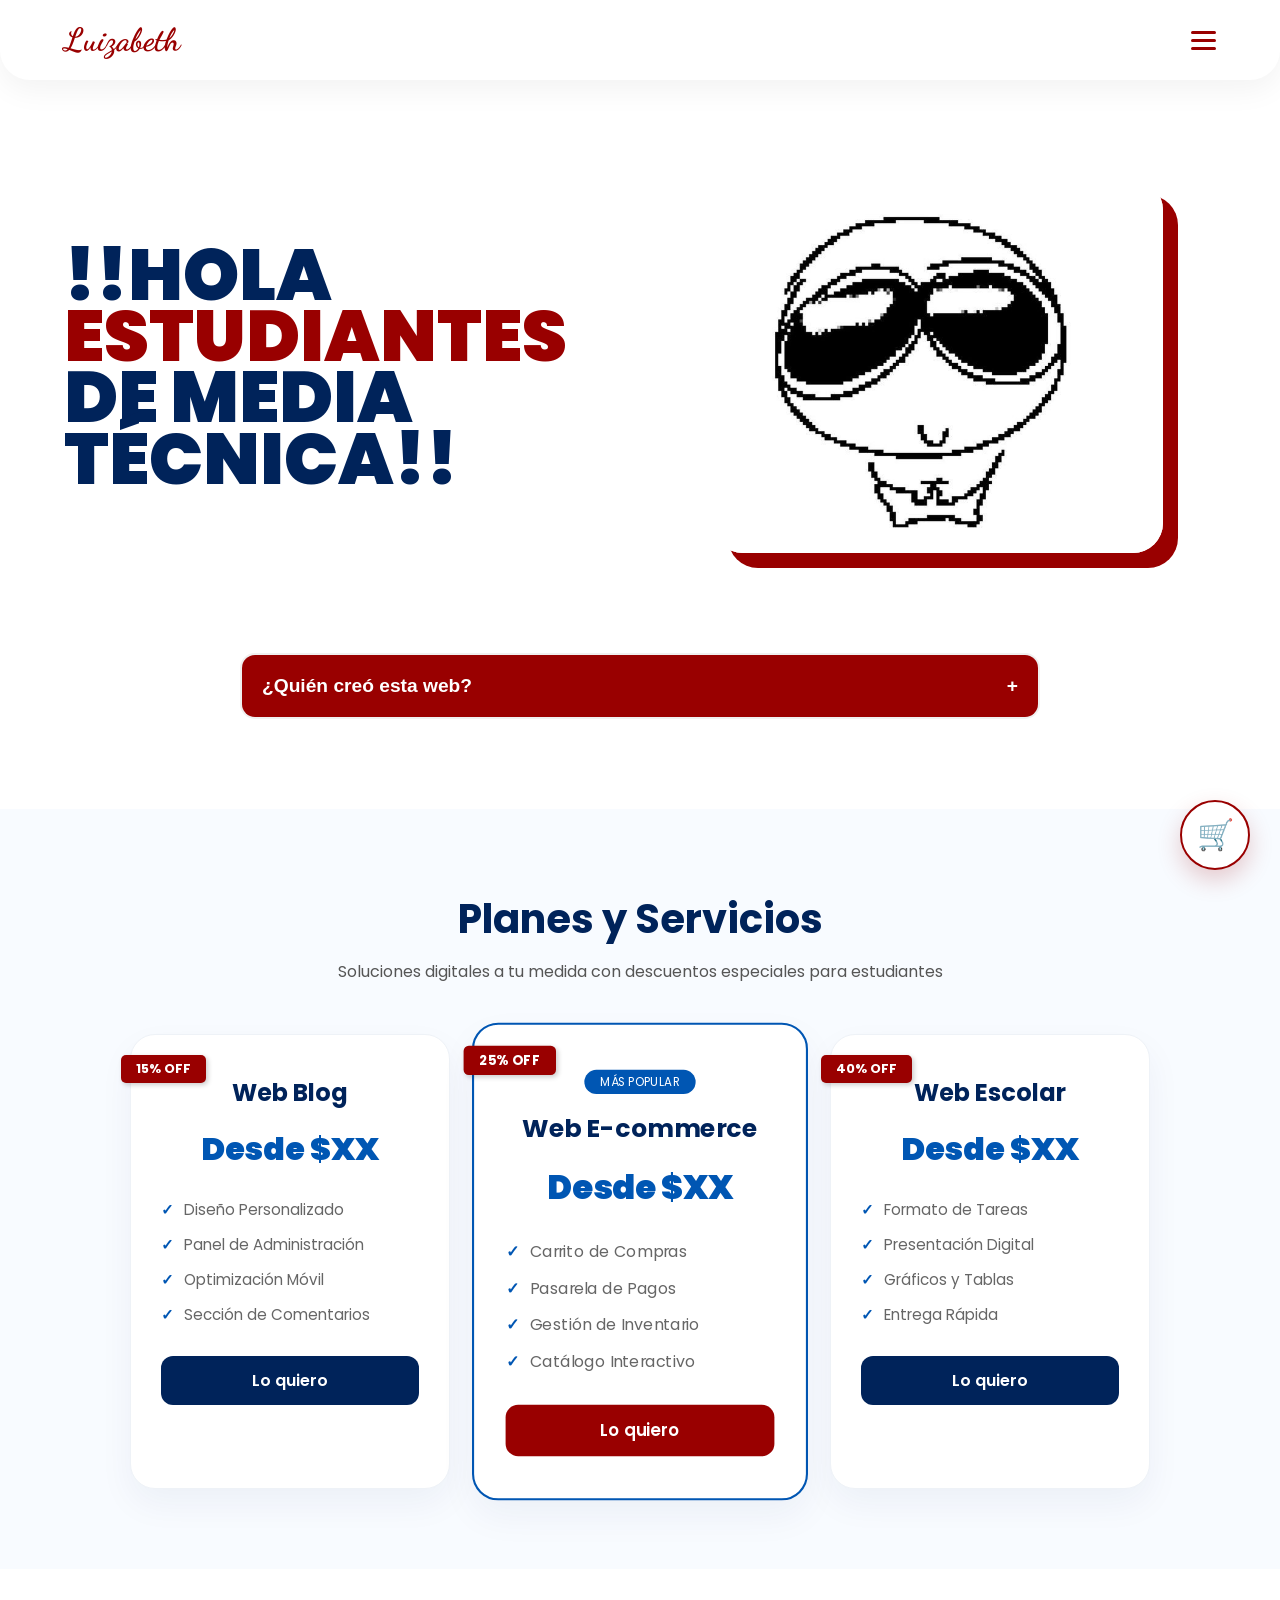
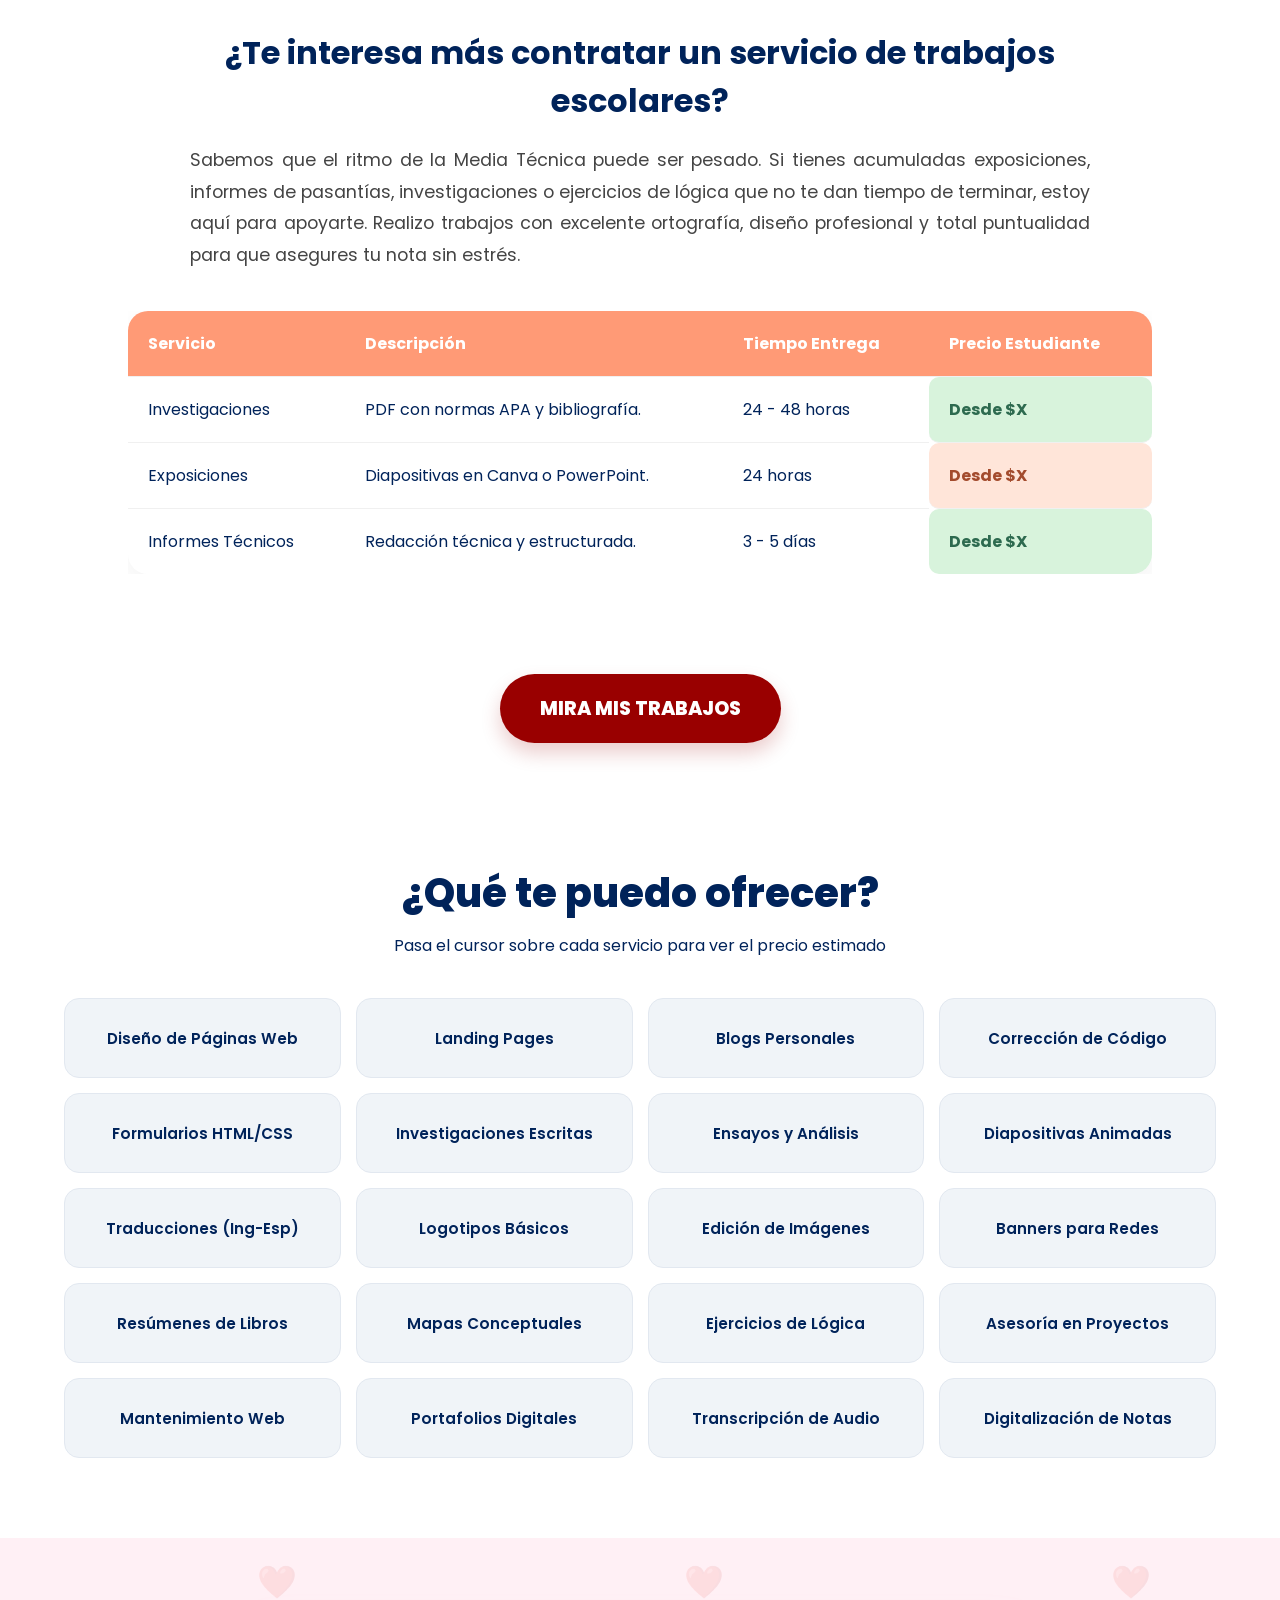
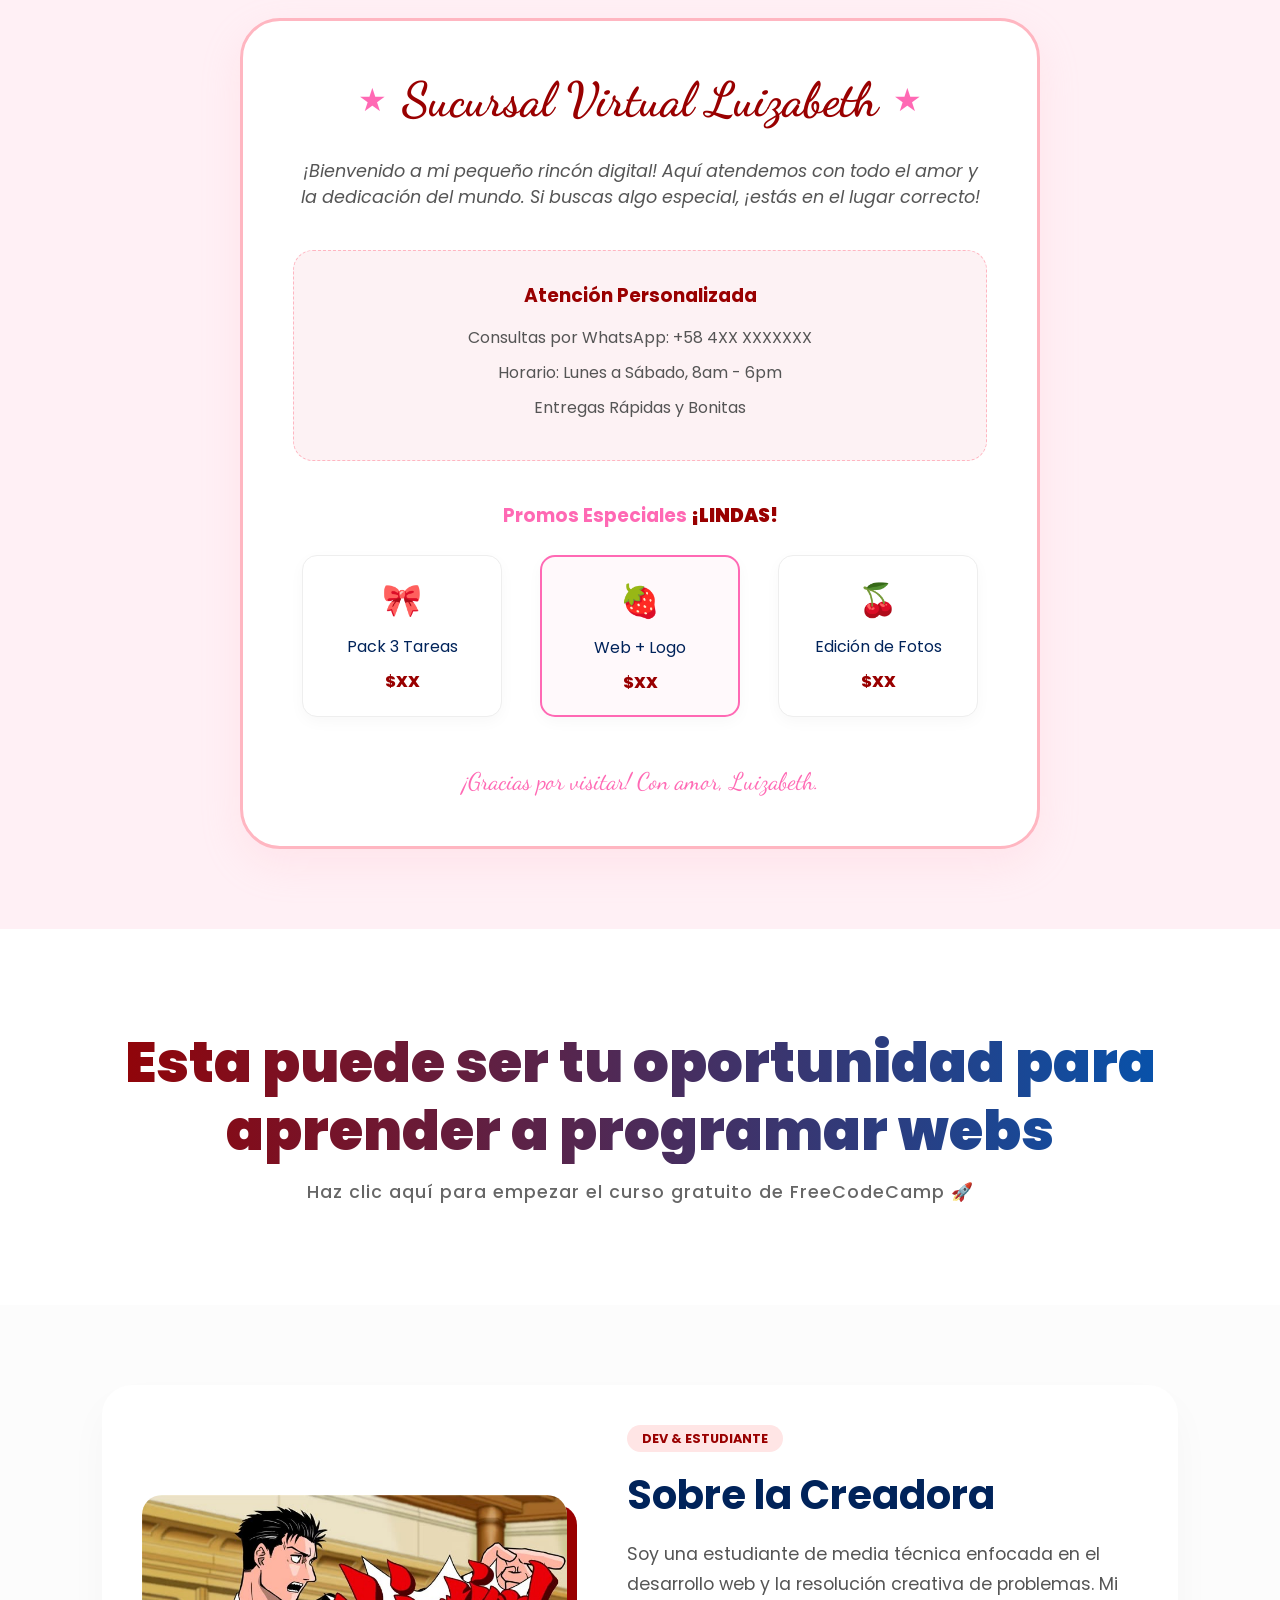
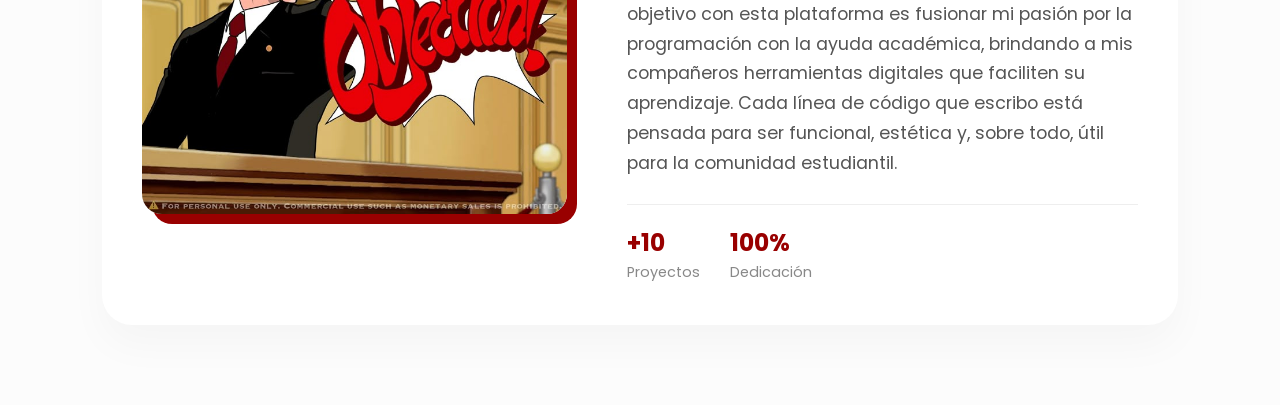
==== estudiantes.html @ 5357d4a3 "Add files via upload" ====
<!DOCTYPE html>
<html lang="es">
<head>
    <meta charset="UTF-8">
    <meta name="viewport" content="width=device-width, initial-scale=1.0">
    <title>Luizabeth | Programación y Trabajos</title>
    <link href="https://fonts.googleapis.com/css2?family=Dancing+Script:wght@700&family=Poppins:wght@300;600;900&display=swap" rel="stylesheet">
    <link rel="stylesheet" href="style.css">
</head>
<body>
<div id="cart-floating" class="cart-floating" onclick="location.href='carrito.html'">
    <span class="cart-emoji">🛒</span>
    <div id="cart-dot" class="cart-dot"></div>
</div>

<script>
    // Sistema de Carrito de Luizabeth
    let carrito = JSON.parse(localStorage.getItem('mi_carrito')) || [];

    function actualizarPuntoRojo() {
        const dot = document.getElementById('cart-dot');
        // Si hay 4 o más, aparece el punto rojo
        if (carrito.length >= 4) {
            dot.style.display = 'block';
        } else {
            dot.style.display = 'none';
        }
    }

    function agregarAlCarrito(nombre, precio) {
        if (carrito.length >= 4) {
            alert("¡Carrito lleno! El límite son 4 servicios para asegurar la calidad ✨");
            return;
        }
        carrito.push({ nombre, precio });
        localStorage.setItem('mi_carrito', JSON.stringify(carrito));
        actualizarPuntoRojo();
        
        // Animación de rebote al agregar
        const cart = document.getElementById('cart-floating');
        cart.style.transform = "scale(1.2) rotate(10deg)";
        setTimeout(() => { cart.style.transform = "scale(1)"; }, 200);
    }

    // Convertir todos tus botones en botones de "Agregar"
    document.querySelectorAll('.btn-precio, .servicio-item').forEach(boton => {
        boton.addEventListener('click', (e) => {
            // Evitamos que el link de WhatsApp se abra si es un botón de precio normal
            if(boton.classList.contains('btn-precio')) e.preventDefault();
            
            let nombre = boton.querySelector('h3')?.innerText || boton.querySelector('span')?.innerText;
            let precio = boton.querySelector('.monto')?.innerText || boton.querySelector('.overlay-precio')?.innerText;
            
            agregarAlCarrito(nombre, precio);
        });
    });

    // Iniciar el punto rojo al cargar
    actualizarPuntoRojo();
</script>
    <nav class="navbar">
        <a href="#" class="logo">Luizabeth</a>
        
        <button class="menu-hamburguesa" onclick="toggleMenu()">
            <div class="bar"></div>
            <div class="bar"></div>
            <div class="bar"></div>
        </button>

        <ul class="nav-links" id="menu">
            <li><a href="https://wa.me/584XXXXXXXXX" target="_blank">Contacto: +58 4XX XXXXXXX</a></li>
            <li><a href="#creador">Ir a Biografía</a></li>
        </ul>
    </nav>

    <header class="hero">
        <div class="hero-content">
            <div class="hero-text">
                <h1 class="saludo">
                    !!HOLA<br>
                    <span>ESTUDIANTES</span><br>
                    DE MEDIA TÉCNICA!!
                </h1>
            </div>
            <div class="hero-img">
                <img src="autista.jpg" alt="Luizabeth Dev">
            </div>
        </div>
    </header>

    <section class="acordeon-section">
        <div class="tab-container">
            <button class="tab-header" onclick="toggleTab()">
                ¿Quién creó esta web? <span>+</span>
            </button>
            <div id="tabContent" class="tab-content">
                <p>
                    ¡Hola! Soy <b>Luizabeth</b>, estudiante de media técnica y apasionada por la programación. 
                    Creé este sitio para demostrar que el código no solo es lógica, sino también arte. 
                    Mi meta es ayudar a mis compañeros a superar retos académicos ofreciendo soluciones 
                    tecnológicas creativas y trabajos escolares impecables.
                </p>
            </div>
        </div>
    </section>

    <script>
        // Función para el menú hamburguesa
        function toggleMenu() {
            document.getElementById('menu').classList.toggle('active');
        }

        // Función para la pestaña desplegable
        function toggleTab() {
            const content = document.getElementById('tabContent');
            const header = document.querySelector('.tab-header span');
            
            if (content.style.maxHeight) {
                content.style.maxHeight = null;
                header.innerText = "+";
            } else {
                content.style.maxHeight = content.scrollHeight + "px";
                header.innerText = "-";
            }
        }
    </script>
<section class="precios-section">
    <div class="precios-titulo">
        <h2>Planes y Servicios</h2>
        <p>Soluciones digitales a tu medida con descuentos especiales para estudiantes</p>
    </div>

    <div class="precios-container">
        <div class="precio-card">
            <div class="descuento-tag">15% OFF</div>
            <h3>Web Blog</h3>
            <div class="monto">Desde $XX</div>
            <ul class="lista-servicios">
                <li>Diseño Personalizado</li>
                <li>Panel de Administración</li>
                <li>Optimización Móvil</li>
                <li>Sección de Comentarios</li>
            </ul>
            <a href="https://wa.me/584XXXXXXXXX" class="btn-precio">Lo quiero</a>
        </div>

        <div class="precio-card destacado">
            <div class="descuento-tag">25% OFF</div>
            <div class="popular-tag">Más Popular</div>
            <h3>Web E-commerce</h3>
            <div class="monto">Desde $XX</div>
            <ul class="lista-servicios">
                <li>Carrito de Compras</li>
                <li>Pasarela de Pagos</li>
                <li>Gestión de Inventario</li>
                <li>Catálogo Interactivo</li>
            </ul>
            <a href="https://wa.me/584XXXXXXXXX" class="btn-precio btn-destacado">Lo quiero</a>
        </div>

        <div class="precio-card">
            <div class="descuento-tag">40% OFF</div>
            <h3>Web Escolar</h3>
            <div class="monto">Desde $XX</div>
            <ul class="lista-servicios">
                <li>Formato de Tareas</li>
                <li>Presentación Digital</li>
                <li>Gráficos y Tablas</li>
                <li>Entrega Rápida</li>
            </ul>
            <a href="https://wa.me/584XXXXXXXXX" class="btn-precio">Lo quiero</a>
        </div>
    </div>
</section>
  <section class="tareas-section">
    <div class="tareas-intro">
        <h2>¿Te interesa más contratar un servicio de trabajos escolares?</h2>
        <p class="descripcion-legible">
            Sabemos que el ritmo de la Media Técnica puede ser pesado. Si tienes acumuladas exposiciones, 
            informes de pasantías, investigaciones o ejercicios de lógica que no te dan tiempo de terminar, 
            estoy aquí para apoyarte. Realizo trabajos con excelente ortografía, diseño profesional y 
            total puntualidad para que asegures tu nota sin estrés.
        </p>
    </div>

    <div class="tabla-escolar-wrapper">
        <table class="tabla-escolar">
            <thead>
                <tr>
                    <th>Servicio</th>
                    <th>Descripción</th>
                    <th>Tiempo Entrega</th>
                    <th>Precio Estudiante</th>
                </tr>
            </thead>
            <tbody>
                <tr>
                    <td>Investigaciones</td>
                    <td>PDF con normas APA y bibliografía.</td>
                    <td>24 - 48 horas</td>
                    <td class="precio-tag-verde">Desde $X</td>
                </tr>
                <tr>
                    <td>Exposiciones</td>
                    <td>Diapositivas en Canva o PowerPoint.</td>
                    <td>24 horas</td>
                    <td class="precio-tag-naranja">Desde $X</td>
                </tr>
                <tr>
                    <td>Informes Técnicos</td>
                    <td>Redacción técnica y estructurada.</td>
                    <td>3 - 5 días</td>
                    <td class="precio-tag-verde">Desde $X</td>
                </tr>
            </tbody>
        </table>
    </div>
</section>
  <div style="text-align: center; padding: 40px;">
    <a href="trabajos.html" class="btn-galeria">Mira mis trabajos</a>
</div>
  <section class="ofrecimientos-section">
    <div class="ofrecimientos-header">
        <h2>¿Qué te puedo ofrecer?</h2>
        <p>Pasa el cursor sobre cada servicio para ver el precio estimado</p>
    </div>

    <div class="servicios-grid">
        <div class="servicio-item"><span>Diseño de Páginas Web</span><div class="overlay-precio">Desde $50</div></div>
        <div class="servicio-item"><span>Landing Pages</span><div class="overlay-precio">Desde $30</div></div>
        <div class="servicio-item"><span>Blogs Personales</span><div class="overlay-precio">Desde $40</div></div>
        <div class="servicio-item"><span>Corrección de Código</span><div class="overlay-precio">Desde $10</div></div>
        <div class="servicio-item"><span>Formularios HTML/CSS</span><div class="overlay-precio">Desde $15</div></div>
        <div class="servicio-item"><span>Investigaciones Escritas</span><div class="overlay-precio">Desde $5</div></div>
        <div class="servicio-item"><span>Ensayos y Análisis</span><div class="overlay-precio">Desde $8</div></div>
        <div class="servicio-item"><span>Diapositivas Animadas</span><div class="overlay-precio">Desde $10</div></div>
        <div class="servicio-item"><span>Traducciones (Ing-Esp)</span><div class="overlay-precio">Desde $7</div></div>
        <div class="servicio-item"><span>Logotipos Básicos</span><div class="overlay-precio">Desde $12</div></div>
        <div class="servicio-item"><span>Edición de Imágenes</span><div class="overlay-precio">Desde $5</div></div>
        <div class="servicio-item"><span>Banners para Redes</span><div class="overlay-precio">Desde $8</div></div>
        <div class="servicio-item"><span>Resúmenes de Libros</span><div class="overlay-precio">Desde $6</div></div>
        <div class="servicio-item"><span>Mapas Conceptuales</span><div class="overlay-precio">Desde $5</div></div>
        <div class="servicio-item"><span>Ejercicios de Lógica</span><div class="overlay-precio">Desde $10</div></div>
        <div class="servicio-item"><span>Asesoría en Proyectos</span><div class="overlay-precio">Desde $15/hr</div></div>
        <div class="servicio-item"><span>Mantenimiento Web</span><div class="overlay-precio">Desde $20</div></div>
        <div class="servicio-item"><span>Portafolios Digitales</span><div class="overlay-precio">Desde $35</div></div>
        <div class="servicio-item"><span>Transcripción de Audio</span><div class="overlay-precio">Desde $10</div></div>
        <div class="servicio-item"><span>Digitalización de Notas</span><div class="overlay-precio">Desde $5</div></div>
    </div>
</section>
  <section class="sucursal-coquette">
    <div class="sucursal-decor">
        <span class="corazon-icono">❤️</span>
        <span class="corazon-icono">❤️</span>
        <span class="corazon-icono">❤️</span>
    </div>
    
    <div class="sucursal-card">
        <div class="sucursal-header">
            <span class="estrellita">★</span>
            <h2>Sucursal Virtual Luizabeth</h2>
            <span class="estrellita">★</span>
        </div>
        
        <p class="sucursal-intro">
            ¡Bienvenido a mi pequeño rincón digital! Aquí atendemos con todo el amor y la 
            dedicación del mundo. Si buscas algo especial, ¡estás en el lugar correcto!
        </p>
        
        <div class="atencion-box">
            <h3>Atención Personalizada</h3>
            <ul>
                <li>Consultas por WhatsApp: +58 4XX XXXXXXX</li>
                <li>Horario: Lunes a Sábado, 8am - 6pm</li>
                <li>Entregas Rápidas y Bonitas</li>
            </ul>
        </div>
        
        <div class="promos-lindas">
            <h3>Promos Especiales <span class="destaque">¡LINDAS!</span></h3>
            <div class="promo-grid">
                <div class="promo-item">
                    <span class="promo-icono">🎀</span>
                    <p>Pack 3 Tareas</p>
                    <span class="promo-precio">$XX</span>
                </div>
                <div class="promo-item destacado-promo">
                    <span class="promo-icono">🍓</span>
                    <p>Web + Logo</p>
                    <span class="promo-precio">$XX</span>
                </div>
                <div class="promo-item">
                    <span class="promo-icono">🍒</span>
                    <p>Edición de Fotos</p>
                    <span class="promo-precio">$XX</span>
                </div>
            </div>
        </div>

        <div class="sucursal-footer">
            <p>¡Gracias por visitar! Con amor, Luizabeth.</p>
        </div>
    </div>
</section>
  <section class="aprender-section">
    <a href="https://www.freecodecamp.org/espanol/learn/2022/responsive-web-design/" target="_blank" class="titulo-enlace">
        <h2 class="titulo-oportunidad">
            Esta puede ser tu oportunidad para aprender a programar webs
        </h2>
        <p class="sub-click">Haz clic aquí para empezar el curso gratuito de FreeCodeCamp 🚀</p>
    </a>
</section>
  <section class="creadora-detail">
    <div class="creadora-container">
        <div class="creadora-img-col">
            <img src="˙⊹ ੈ✰┆𝑯𝒊𝒈𝒖𝒓𝒖𝒎𝒂.jpg" alt="Luizabeth - Creadora">
        </div>
        <div class="creadora-text-col">
            <span class="tag-creadora">Dev & Estudiante</span>
            <h2>Sobre la Creadora</h2>
            <p>
                Soy una estudiante de media técnica enfocada en el desarrollo web y la resolución creativa de problemas. 
                Mi objetivo con esta plataforma es fusionar mi pasión por la programación con la ayuda académica, 
                brindando a mis compañeros herramientas digitales que faciliten su aprendizaje. 
                Cada línea de código que escribo está pensada para ser funcional, estética y, sobre todo, útil 
                para la comunidad estudiantil.
            </p>
            <div class="creadora-stats">
                <div><strong>+10</strong><p>Proyectos</p></div>
                <div><strong>100%</strong><p>Dedicación</p></div>
            </div>
        </div>
    </div>
</section>
<script>
    // 1. FUNCIONES DE LA INTERFAZ (Menú y Pestaña)
    function toggleMenu() {
        document.getElementById('menu').classList.toggle('active');
    }

    function toggleTab() {
        const content = document.getElementById('tabContent');
        const header = document.querySelector('.tab-header span');
        if (content.style.maxHeight) {
            content.style.maxHeight = null;
            header.innerText = "+";
        } else {
            content.style.maxHeight = content.scrollHeight + "px";
            header.innerText = "-";
        }
    }

    // 2. SISTEMA DEL CARRITO
    // Cargamos el carrito desde la memoria del navegador
    let carrito = JSON.parse(localStorage.getItem('mi_carrito')) || [];

    function actualizarPuntoRojo() {
        const dot = document.getElementById('cart-dot');
        if (dot) {
            // Si hay 4 o más cosas, aparece el punto rojo
            dot.style.display = (carrito.length >= 4) ? 'block' : 'none';
        }
    }

    function agregarAlCarrito(nombre, precio) {
        if (carrito.length >= 4) {
            alert("¡Carrito lleno! El límite son 4 servicios para asegurar calidad 🎀");
            return;
        }

        // Guardamos el objeto en la lista
        carrito.push({ nombre: nombre, precio: precio });
        localStorage.setItem('mi_carrito', JSON.stringify(carrito));

        actualizarPuntoRojo();

        // Animación visual del carrito flotante
        const cartBtn = document.getElementById('cart-floating');
        if (cartBtn) {
            cartBtn.style.transform = "scale(1.2)";
            setTimeout(() => { cartBtn.style.transform = "scale(1)"; }, 200);
        }
    }

    // 3. ACTIVAR LOS 20 SERVICIOS Y BOTONES
    document.addEventListener('DOMContentLoaded', () => {
        // Actualizar punto rojo al cargar la página
        actualizarPuntoRojo();

        // Hacer que los 20 items de "¿Qué te puedo ofrecer?" funcionen
        const itemsOfrecimiento = document.querySelectorAll('.servicio-item');
        itemsOfrecimiento.forEach(item => {
            item.addEventListener('click', () => {
                const nombre = item.querySelector('span').innerText;
                const precio = item.querySelector('.overlay-precio').innerText;
                agregarAlCarrito(nombre, precio);
            });
        });

        // Hacer que las tablas de precios y promos también funcionen
        // (Busca cualquier botón que diga "Lo quiero")
        const botonesPrecios = document.querySelectorAll('.btn-precio, .promo-item');
        botonesPrecios.forEach(boton => {
            boton.addEventListener('click', (e) => {
                e.preventDefault(); // Evita que se recargue la página

                // Buscamos el nombre y precio dentro de la tarjeta
                const nombre = boton.parentElement.querySelector('h3')?.innerText ||
                    boton.querySelector('p')?.innerText || "Servicio";
                const precio = boton.parentElement.querySelector('.monto')?.innerText ||
                    boton.querySelector('.promo-precio')?.innerText || "Consultar";

                agregarAlCarrito(nombre, precio);
            });
        });
    });
</script>

<script src="script.js"></script>
</body>


</html>
---- style.css ----
/* Reset */
* {
margin: 0;
padding: 0;
box-sizing: border-box;
}

body {
font-family: 'Poppins', sans-serif;
background-color: #ffffff;
color: #00235a;
overflow-x: hidden;
}

/* --- NAVBAR --- */
.navbar {
background-color: #ffffff;
height: 80px;
display: flex;
justify-content: space-between;
align-items: center;
padding: 0 5%;
position: fixed;
top: 0;
width: 100%;
z-index: 1000;
box-shadow: 0 10px 30px rgba(0,0,0,0.05);
border-bottom-left-radius: 30px;
border-bottom-right-radius: 30px;
}

.logo {
font-family: 'Dancing Script', cursive;
font-size: 32px;
color: #990000; /* Cherry Sangre */
text-decoration: none;
font-weight: 700;
}

.menu-hamburguesa {
cursor: pointer;
background: none;
border: none;
display: flex;
flex-direction: column;
gap: 5px;
}

.bar {
width: 25px;
height: 3px;
background-color: #990000;
border-radius: 2px;
}

.nav-links {
display: none;
position: absolute;
top: 85px;
right: 5%;
background: white;
box-shadow: 0 10px 25px rgba(0,0,0,0.1);
border-radius: 15px;
list-style: none;
}

.nav-links.active { display: block; }

.nav-links a {
display: block;
padding: 15px 20px;
color: #00235a;
text-decoration: none;
font-weight: 600;
}

/* --- HERO (Saludo a la izquierda) --- */
.hero {
margin-top: 120px;
padding: 60px 5%;
}

.hero-content {
display: flex;
align-items: center;
justify-content: flex-start; /* Alinea todo al inicio (izquierda) */
gap: 40px;
max-width: 1200px;
margin: 0 auto;
}

.hero-text {
flex: 1;
text-align: left; /* Texto a la izquierda */
}

.saludo {
font-size: clamp(2.5rem, 8vw, 4.5rem);
font-weight: 900;
line-height: 0.85;
color: #00235a;
}

.saludo span {
color: #990000;
}

.hero-img {
flex: 1;
display: flex;
justify-content: center;
}

.hero-img img {
width: 100%;
max-width: 450px;
border-radius: 30px;
box-shadow: 15px 15px 0px #990000;
}

/* --- PESTAÑA DESPLEGABLE --- */
.acordeon-section {
padding: 40px 5%;
margin-bottom: 50px;
}

.tab-container {
max-width: 800px;
margin: 0 auto;
border-radius: 15px;
overflow: hidden;
border: 2px solid #f0f0f0;
}

.tab-header {
width: 100%;
padding: 20px;
background: #990000;
color: white;
border: none;
text-align: left;
font-size: 1.2rem;
font-weight: 600;
cursor: pointer;
display: flex;
justify-content: space-between;
align-items: center;
}

.tab-content {
max-height: 0;
overflow: hidden;
transition: max-height 0.4s ease-out;
background: #fffafa;
}

.tab-content p {
padding: 30px;
color: #333;
line-height: 1.8;
}

/* Responsive */
@media (max-width: 850px) {
.hero-content {
flex-direction: column;
text-align: center;
}
.hero-text { text-align: center; }
.saludo { margin-bottom: 30px; }
}
/* --- SECCIÓN DE PRECIOS --- */
.precios-section {
padding: 80px 5%;
background-color: #f8fbff; /* Azul muy clarito de fondo */
text-align: center;
}

.precios-titulo h2 {
font-size: 2.5rem;
color: #00235a;
margin-bottom: 10px;
}

.precios-titulo p {
color: #555;
margin-bottom: 50px;
}

.precios-container {
display: flex;
justify-content: center;
gap: 30px;
flex-wrap: wrap;
max-width: 1200px;
margin: 0 auto;
}

.precio-card {
background: white;
padding: 40px 30px;
border-radius: 25px;
width: 320px;
position: relative;
box-shadow: 0 15px 35px rgba(0, 35, 90, 0.05);
transition: all 0.3s ease;
border: 1px solid #eef2f7;
}

.precio-card:hover {
transform: translateY(-15px);
box-shadow: 0 25px 50px rgba(0, 35, 90, 0.1);
}

/* Tarjeta Destacada (E-commerce) */
.precio-card.destacado {
border: 2px solid #0056b3;
transform: scale(1.05);
}

.precio-card.destacado:hover {
transform: scale(1.05) translateY(-15px);
}

.descuento-tag {
position: absolute;
top: 20px;
left: -10px;
background: #990000; /* Rojo Cherry para el descuento */
color: white;
padding: 5px 15px;
border-radius: 5px;
font-size: 0.8rem;
font-weight: bold;
box-shadow: 2px 2px 5px rgba(0,0,0,0.2);
}

.popular-tag {
background: #0056b3;
color: white;
padding: 3px 15px;
border-radius: 20px;
font-size: 0.7rem;
display: inline-block;
margin-bottom: 15px;
text-transform: uppercase;
}

.precio-card h3 {
font-size: 1.5rem;
color: #00235a;
margin-bottom: 15px;
}

.monto {
font-size: 2rem;
font-weight: 900;
color: #0056b3; /* Azul profesional */
margin-bottom: 25px;
}

.lista-servicios {
list-style: none;
margin-bottom: 30px;
text-align: left;
}

.lista-servicios li {
margin-bottom: 12px;
color: #666;
font-size: 0.95rem;
}

.lista-servicios li::before {
content: "✓";
color: #0056b3;
font-weight: bold;
margin-right: 10px;
}

.btn-precio {
display: block;
background: #00235a;
color: white;
padding: 12px;
text-decoration: none;
border-radius: 12px;
font-weight: 600;
transition: 0.3s;
}

.btn-precio:hover {
background: #0056b3;
}

.btn-destacado {
background: #990000; /* Botón rojo para resaltar la e-commerce */
}

.btn-destacado:hover {
background: #cc0000;
}

/* Responsivo */
@media (max-width: 768px) {
.precio-card.destacado {
transform: scale(1);
}
.precio-card.destacado:hover {
transform: translateY(-15px);
}
}
/* --- SECCIÓN TRABAJOS ESCOLARES --- */
.tareas-section {
padding: 60px 10%;
background-color: #ffffff;
}

.tareas-intro {
max-width: 900px;
margin: 0 auto 40px auto;
text-align: center;
}

.tareas-intro h2 {
font-size: 2rem;
color: #00235a;
margin-bottom: 20px;
font-weight: 700;
}

.descripcion-legible {
font-size: 1.1rem;
color: #444;
line-height: 1.8;
text-align: justify; /* Lo hace ver más como un libro o informe profesional */
}

/* --- TABLA HORIZONTAL --- */
.tabla-escolar-wrapper {
overflow-x: auto; /* Para que en el celular se pueda deslizar de lado */
margin-top: 30px;
}

.tabla-escolar {
width: 100%;
border-collapse: separate;
border-spacing: 0;
border-radius: 20px;
overflow: hidden;
box-shadow: 0 10px 30px rgba(0,0,0,0.05);
}

.tabla-escolar thead {
background-color: #ff9a76; /* Naranja Suave */
color: white;
}

.tabla-escolar th, .tabla-escolar td {
padding: 20px;
text-align: left;
border-bottom: 1px solid #f0f0f0;
}

.tabla-escolar tbody tr:hover {
background-color: #f9fffb; /* Cambio de color sutil al pasar el mouse */
}

/* Colores de los tags de precio */
.precio-tag-verde {
color: #2d6a4f; /* Verde oscuro legible */
background-color: #d8f3dc; /* Verde suave menta */
font-weight: 700;
text-align: center;
border-radius: 10px;
}

.precio-tag-naranja {
color: #a34b2d; /* Naranja oscuro */
background-color: #ffe5d9; /* Naranja muy suave */
font-weight: 700;
text-align: center;
border-radius: 10px;
}

/* Ajuste de esquinas para la tabla */
.tabla-escolar tr:last-child td {
border-bottom: none;
}

@media (max-width: 600px) {
.tareas-intro h2 {
font-size: 1.5rem;
}
.descripcion-legible {
font-size: 1rem;
}
}
.btn-galeria {
display: inline-block;
padding: 20px 40px;
background-color: #990000; /* Rojo Cherry */
color: white;
text-decoration: none;
font-weight: 800;
font-size: 1.2rem;
border-radius: 50px;
box-shadow: 0 10px 20px rgba(153, 0, 0, 0.2);
transition: all 0.3s ease;
text-transform: uppercase;
}

.btn-galeria:hover {
transform: scale(1.1);
background-color: #00235a; /* Cambia a azul al pasar el mouse */
box-shadow: 0 15px 25px rgba(0, 35, 90, 0.3);
}
/* --- SECCIÓN 20 OFRECIMIENTOS --- */
.ofrecimientos-section {
padding: 80px 5%;
background-color: #ffffff;
text-align: center;
}

.ofrecimientos-header h2 {
font-size: 2.5rem;
color: #00235a;
margin-bottom: 10px;
font-weight: 800;
}

.servicios-grid {
display: grid;
grid-template-columns: repeat(auto-fill, minmax(220px, 1fr));
gap: 15px;
max-width: 1200px;
margin: 40px auto 0 auto;
}

.servicio-item {
background-color: #f0f4f8; /* Azul muy pálido */
padding: 25px 15px;
border-radius: 15px;
position: relative;
overflow: hidden;
display: flex;
align-items: center;
justify-content: center;
min-height: 80px;
cursor: pointer;
border: 1px solid #e2e8f0;
transition: transform 0.3s ease;
}

.servicio-item span {
font-weight: 600;
color: #00235a;
font-size: 0.95rem;
}

/* El efecto del precio al pasar el cursor */
.overlay-precio {
position: absolute;
top: 100%; /* Escondido abajo */
left: 0;
width: 100%;
height: 100%;
background-color: #990000; /* Cherry Rojo Sangre */
color: white;
display: flex;
align-items: center;
justify-content: center;
font-weight: 800;
font-size: 1.1rem;
transition: top 0.3s ease; /* Animación de deslizamiento */
}

.servicio-item:hover {
transform: translateY(-5px);
}

.servicio-item:hover .overlay-precio {
top: 0; /* Sube y cubre el item */
}

/* Responsivo */
@media (max-width: 600px) {
.servicios-grid {
grid-template-columns: repeat(2, 1fr); /* 2 columnas en móvil */
}
.servicio-item {
padding: 15px 10px;
font-size: 0.8rem;
}
}
/* --- SECCIÓN SUCURSAL COQUETTE --- */
.sucursal-coquette {
padding: 80px 5%;
background-color: #fff0f5; /* Rosa Lavanda muy clarito */
text-align: center;
position: relative;
overflow: hidden;
}

/* Decoración flotante */
.sucursal-decor {
position: absolute;
top: 20px;
width: 100%;
display: flex;
justify-content: space-around;
pointer-events: none;
}

.corazon-icono {
font-size: 2rem;
color: rgba(153, 0, 0, 0.1); /* Cherry muy transparente */
animation: flotar 3s ease-in-out infinite alternate;
}

.corazon-icono:nth-child(2) { animation-delay: 1s; }
.corazon-icono:nth-child(3) { animation-delay: 2s; }

.sucursal-card {
background: white;
max-width: 800px;
margin: 0 auto;
padding: 50px;
border-radius: 40px;
box-shadow: 0 15px 40px rgba(255, 182, 193, 0.2); /* Sombra rosa suave */
border: 3px solid #ffb6c1; /* Rosa Claro */
position: relative;
}

.sucursal-header {
display: flex;
justify-content: center;
align-items: center;
gap: 15px;
margin-bottom: 30px;
}

.sucursal-header h2 {
font-family: 'Dancing Script', cursive;
font-size: 3rem;
color: #990000; /* Cherry Rojo Sangre */
font-weight: 700;
}

.estrellita {
font-size: 2rem;
color: #ff69b4; /* Rosa Fuerte */
}

.sucursal-intro {
font-size: 1.1rem;
color: #555;
margin-bottom: 40px;
font-style: italic;
font-family: 'Poppins', sans-serif;
}

.atencion-box {
background-color: #fdf2f4; /* Rosa Pastel muy suave */
padding: 30px;
border-radius: 20px;
margin-bottom: 40px;
border: 1px dashed #ffb6c1;
}

.atencion-box h3 {
color: #990000;
margin-bottom: 15px;
}

.atencion-box ul {
list-style: none;
color: #555;
}

.atencion-box li {
margin-bottom: 10px;
}

.promos-lindas h3 {
color: #ff69b4; /* Rosa Fuerte */
margin-bottom: 25px;
}

.destaque {
font-weight: 900;
color: #990000;
}

.promo-grid {
display: flex;
justify-content: space-around;
gap: 20px;
flex-wrap: wrap;
}

.promo-item {
background: #fff;
padding: 20px;
border-radius: 15px;
width: 200px;
border: 1px solid #eee;
box-shadow: 0 5px 15px rgba(0,0,0,0.03);
transition: transform 0.3s ease;
}

.promo-item:hover {
transform: translateY(-10px);
}

.destacado-promo {
border: 2px solid #ff69b4;
background-color: #fff9fb;
}

.promo-icono {
font-size: 2rem;
display: block;
margin-bottom: 10px;
}

.promo-precio {
font-weight: 800;
color: #990000;
display: block;
margin-top: 10px;
}

.sucursal-footer {
margin-top: 50px;
font-family: 'Dancing Script', cursive;
font-size: 1.5rem;
color: #ff69b4;
}

/* Animaciones */
@keyframes flotar {
from { transform: translateY(0px); }
to { transform: translateY(-15px); }
}

/* Responsivo */
@media (max-width: 768px) {
.sucursal-header h2 { font-size: 2.2rem; }
.sucursal-card { padding: 30px; }
.promo-grid { flex-direction: column; align-items: center; }
}
/* --- SECCIÓN OPORTUNIDAD --- */
.aprender-section {
padding: 100px 5%;
text-align: center;
background-color: #ffffff;
}

.titulo-enlace {
text-decoration: none; /* Quita el subrayado azul feo del link */
display: inline-block;
transition: transform 0.3s ease;
}

.titulo-oportunidad {
font-size: clamp(1.8rem, 5vw, 3.5rem); /* Se adapta al tamaño de la pantalla */
font-weight: 900;
line-height: 1.2;
/* Efecto de degradado Cherry a Azul */
background: linear-gradient(90deg, #990000, #0056b3);
-webkit-background-clip: text;
-webkit-text-fill-color: transparent;
cursor: pointer;
margin-bottom: 15px;
}

.sub-click {
color: #666;
font-weight: 500;
font-size: 1.1rem;
letter-spacing: 1px;
}

/* Efecto al tocar o pasar el mouse */
.titulo-enlace:hover {
transform: scale(1.05); /* Se agranda un poquito */
}

.titulo-enlace:hover .titulo-oportunidad {
filter: drop-shadow(0px 5px 15px rgba(153, 0, 0, 0.2));
}

@media (max-width: 600px) {
.titulo-oportunidad {
padding: 0 10px;
}
}
/* --- SECCIÓN DETALLE CREADORA --- */
.creadora-detail {
padding: 80px 8%;
background-color: #fcfcfc;
}

.creadora-container {
display: flex;
align-items: center;
gap: 60px;
max-width: 1100px;
margin: 0 auto;
background: white;
padding: 40px;
border-radius: 30px;
box-shadow: 0 20px 40px rgba(0,0,0,0.03);
}

.creadora-img-col {
flex: 1;
}

.creadora-img-col img {
width: 100%;
border-radius: 20px;
display: block;
box-shadow: 10px 10px 0px #990000; /* Detalle en Rojo Cherry */
}

.creadora-text-col {
flex: 1.2;
}

.tag-creadora {
background: #ffe5e5;
color: #990000;
padding: 5px 15px;
border-radius: 50px;
font-size: 0.8rem;
font-weight: 700;
text-transform: uppercase;
}

.creadora-text-col h2 {
font-size: 2.5rem;
color: #00235a;
margin: 15px 0;
}

.creadora-text-col p {
font-size: 1.1rem;
color: #555;
line-height: 1.7;
margin-bottom: 25px;
}

.creadora-stats {
display: flex;
gap: 30px;
border-top: 1px solid #eee;
padding-top: 20px;
}

.creadora-stats strong {
display: block;
font-size: 1.5rem;
color: #990000;
}

.creadora-stats p {
font-size: 0.9rem;
color: #888;
margin: 0;
}

/* Responsivo para celulares */
@media (max-width: 850px) {
.creadora-container {
flex-direction: column;
text-align: center;
padding: 30px;
}
.creadora-stats {
justify-content: center;
}
.creadora-img-col img {
box-shadow: 0px 10px 0px #990000;
}
}
/* CARRITO FLOTANTE */
.cart-floating {
position: fixed;
bottom: 30px;
right: 30px;
width: 70px;
height: 70px;
background-color: #ffffff;
border-radius: 50%;
display: flex;
align-items: center;
justify-content: center;
box-shadow: 0 10px 25px rgba(153, 0, 0, 0.2);
cursor: pointer;
z-index: 2000;
transition: 0.3s;
border: 2px solid #990000;
}

.cart-floating:hover {
transform: scale(1.1);
}

.cart-emoji {
font-size: 30px;
}

.cart-dot {
position: absolute;
top: 5px;
right: 5px;
width: 18px;
height: 18px;
background-color: #ff0000;
border-radius: 50%;
border: 2px solid white;
display: none; /* Se activa con JS */
}
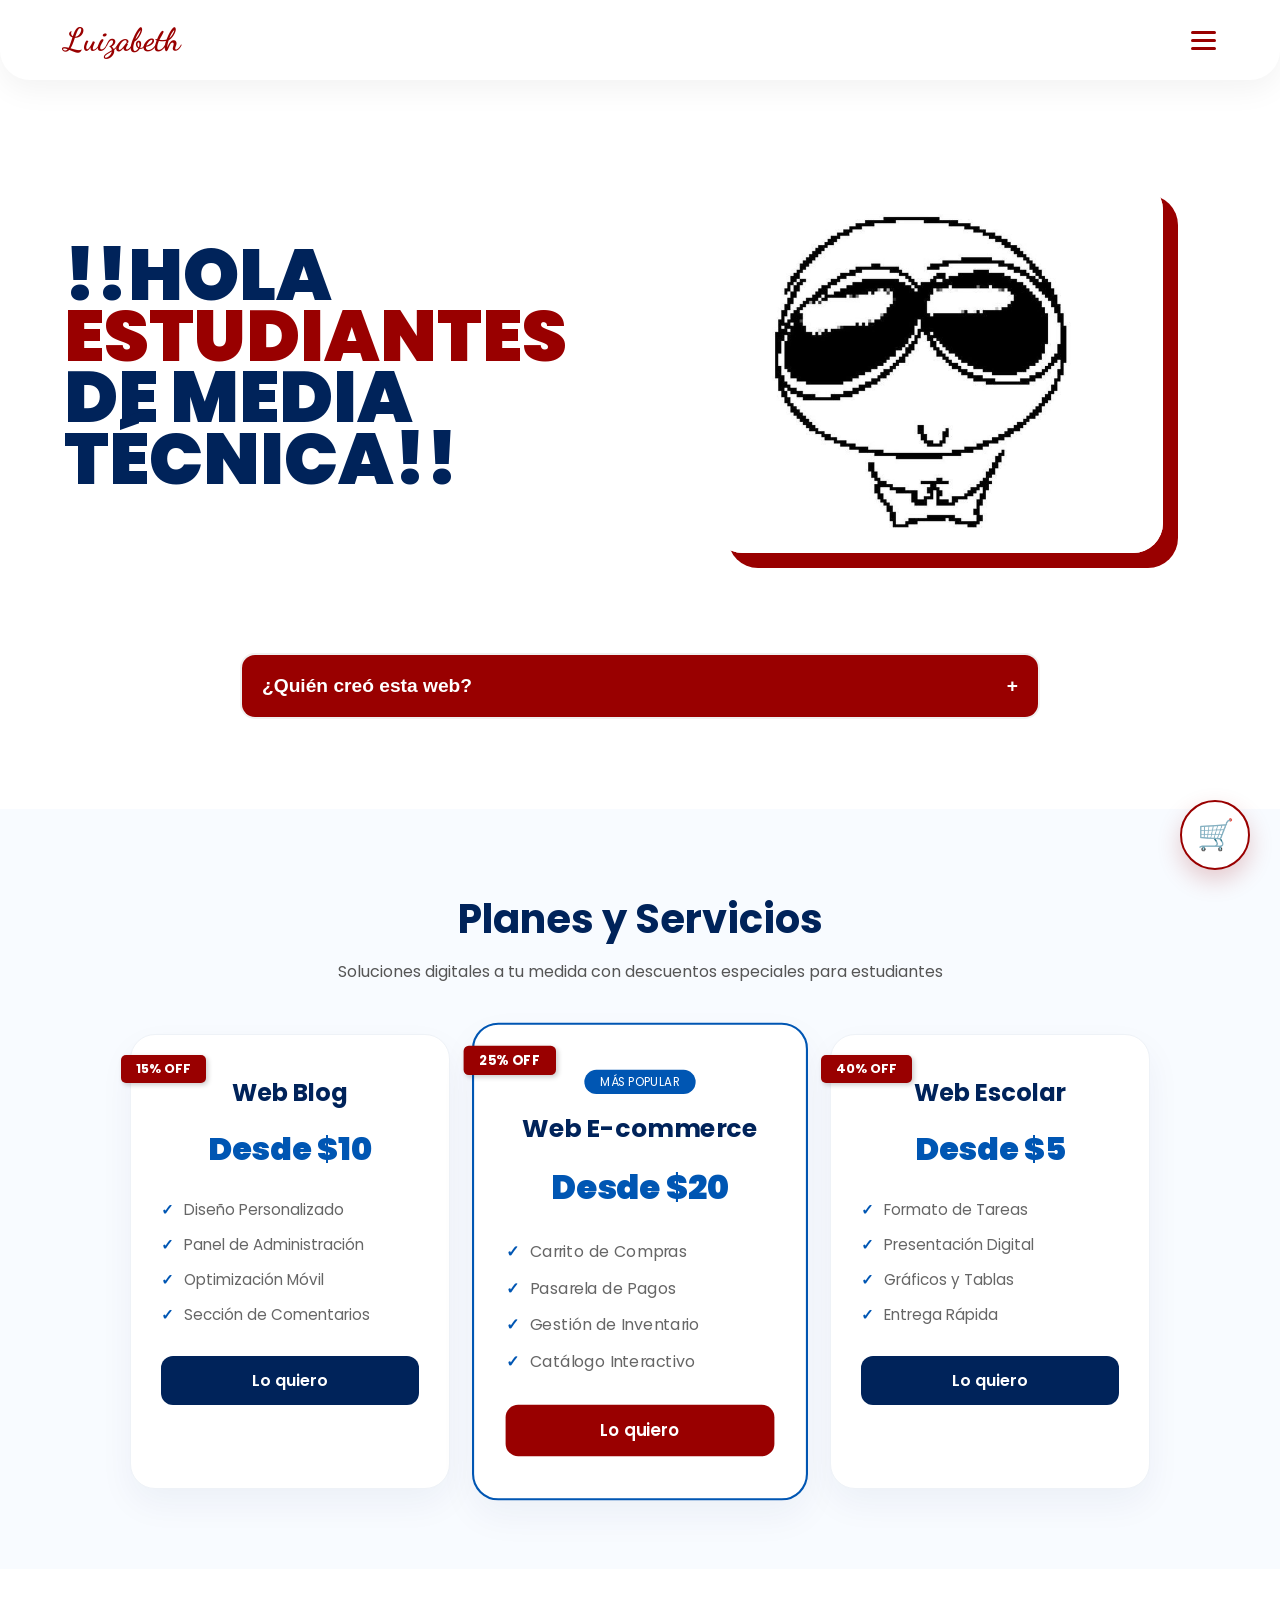
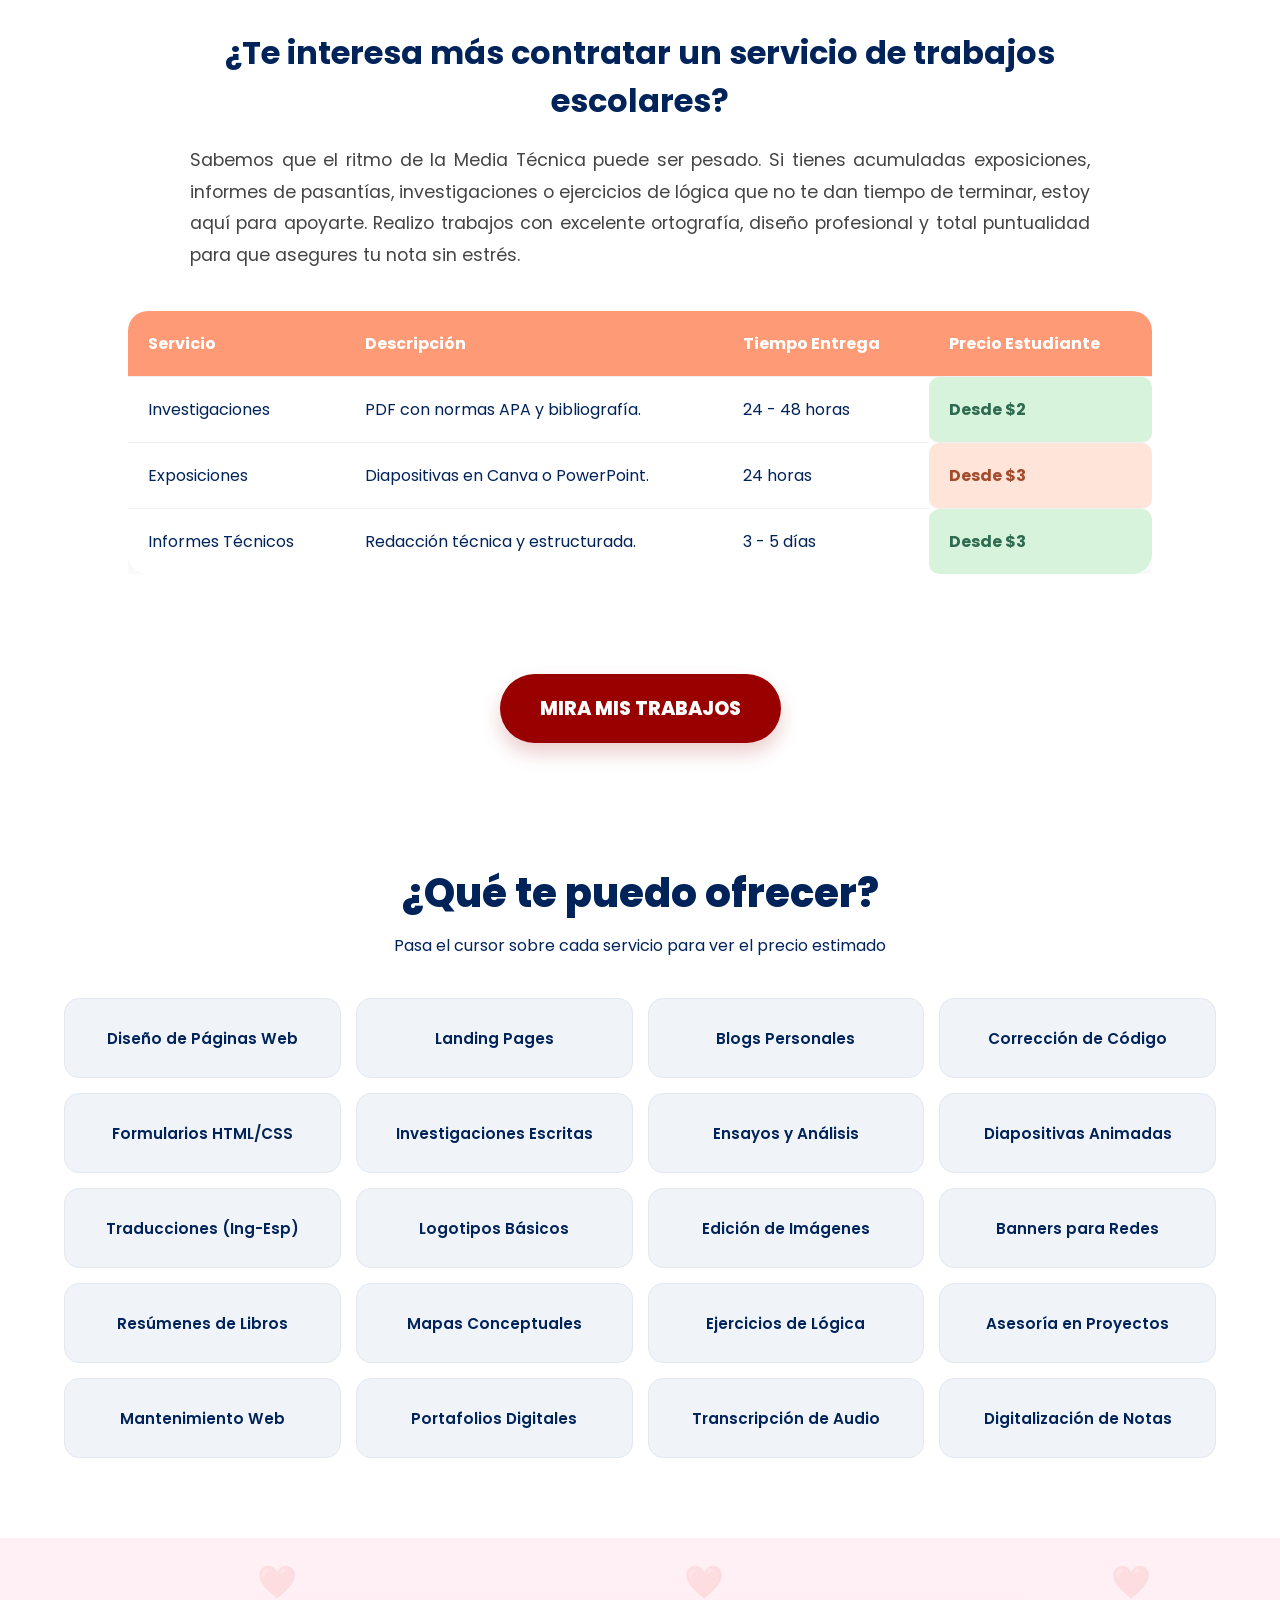
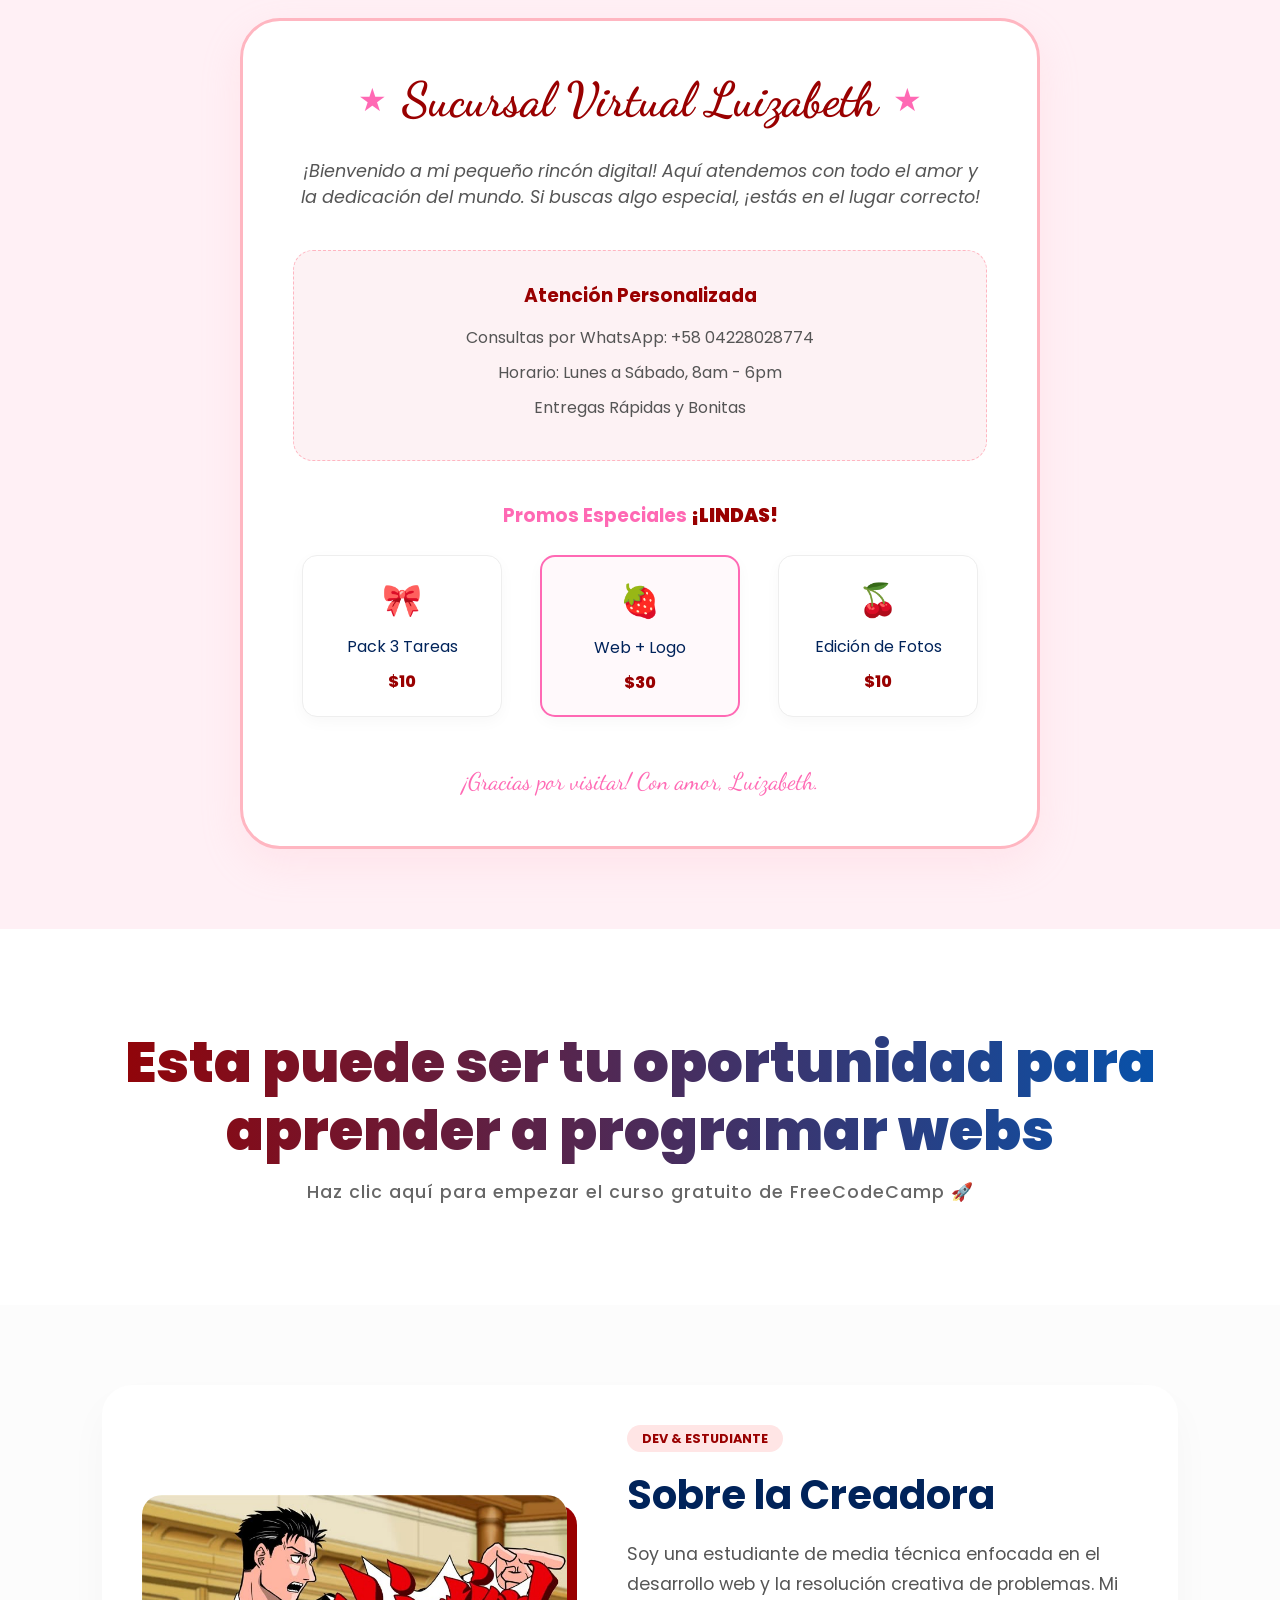
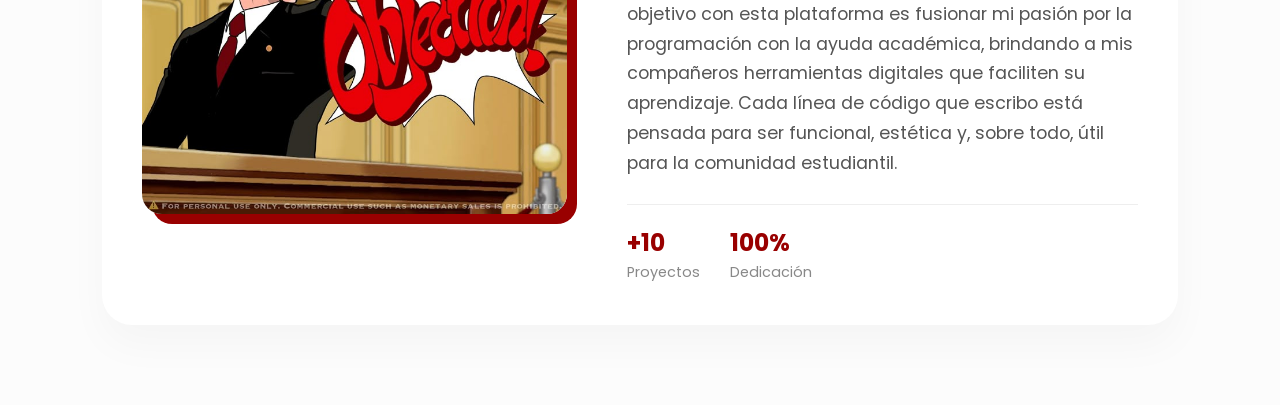
==== commit cb922d54: "Update estudiantes.html" ====
--- a/estudiantes.html
+++ b/estudiantes.html
@@ -68,7 +68,7 @@
         </button>
 
         <ul class="nav-links" id="menu">
-            <li><a href="https://wa.me/584XXXXXXXXX" target="_blank">Contacto: +58 4XX XXXXXXX</a></li>
+            <li><a href="https://wa.me/5804228028774" target="_blank">Contacto: +58 04228028774</a></li>
             <li><a href="#creador">Ir a Biografía</a></li>
         </ul>
     </nav>
@@ -134,41 +134,41 @@
         <div class="precio-card">
             <div class="descuento-tag">15% OFF</div>
             <h3>Web Blog</h3>
-            <div class="monto">Desde $XX</div>
+            <div class="monto">Desde $10</div>
             <ul class="lista-servicios">
                 <li>Diseño Personalizado</li>
                 <li>Panel de Administración</li>
                 <li>Optimización Móvil</li>
                 <li>Sección de Comentarios</li>
             </ul>
-            <a href="https://wa.me/584XXXXXXXXX" class="btn-precio">Lo quiero</a>
+            <a href="https://wa.me/5804228028774" class="btn-precio">Lo quiero</a>
         </div>
 
         <div class="precio-card destacado">
             <div class="descuento-tag">25% OFF</div>
             <div class="popular-tag">Más Popular</div>
             <h3>Web E-commerce</h3>
-            <div class="monto">Desde $XX</div>
+            <div class="monto">Desde $20</div>
             <ul class="lista-servicios">
                 <li>Carrito de Compras</li>
                 <li>Pasarela de Pagos</li>
                 <li>Gestión de Inventario</li>
                 <li>Catálogo Interactivo</li>
             </ul>
-            <a href="https://wa.me/584XXXXXXXXX" class="btn-precio btn-destacado">Lo quiero</a>
+            <a href="https://wa.me/5804228028774" class="btn-precio btn-destacado">Lo quiero</a>
         </div>
 
         <div class="precio-card">
             <div class="descuento-tag">40% OFF</div>
             <h3>Web Escolar</h3>
-            <div class="monto">Desde $XX</div>
+            <div class="monto">Desde $5</div>
             <ul class="lista-servicios">
                 <li>Formato de Tareas</li>
                 <li>Presentación Digital</li>
                 <li>Gráficos y Tablas</li>
                 <li>Entrega Rápida</li>
             </ul>
-            <a href="https://wa.me/584XXXXXXXXX" class="btn-precio">Lo quiero</a>
+            <a href="https://wa.me/5804228028774" class="btn-precio">Lo quiero</a>
         </div>
     </div>
 </section>
@@ -198,19 +198,19 @@
                     <td>Investigaciones</td>
                     <td>PDF con normas APA y bibliografía.</td>
                     <td>24 - 48 horas</td>
-                    <td class="precio-tag-verde">Desde $X</td>
+                    <td class="precio-tag-verde">Desde $2</td>
                 </tr>
                 <tr>
                     <td>Exposiciones</td>
                     <td>Diapositivas en Canva o PowerPoint.</td>
                     <td>24 horas</td>
-                    <td class="precio-tag-naranja">Desde $X</td>
+                    <td class="precio-tag-naranja">Desde $3</td>
                 </tr>
                 <tr>
                     <td>Informes Técnicos</td>
                     <td>Redacción técnica y estructurada.</td>
                     <td>3 - 5 días</td>
-                    <td class="precio-tag-verde">Desde $X</td>
+                    <td class="precio-tag-verde">Desde $3</td>
                 </tr>
             </tbody>
         </table>
@@ -228,15 +228,15 @@
     <div class="servicios-grid">
         <div class="servicio-item"><span>Diseño de Páginas Web</span><div class="overlay-precio">Desde $50</div></div>
         <div class="servicio-item"><span>Landing Pages</span><div class="overlay-precio">Desde $30</div></div>
-        <div class="servicio-item"><span>Blogs Personales</span><div class="overlay-precio">Desde $40</div></div>
-        <div class="servicio-item"><span>Corrección de Código</span><div class="overlay-precio">Desde $10</div></div>
+        <div class="servicio-item"><span>Blogs Personales</span><div class="overlay-precio">Desde $10</div></div>
+        <div class="servicio-item"><span>Corrección de Código</span><div class="overlay-precio">Desde $20</div></div>
         <div class="servicio-item"><span>Formularios HTML/CSS</span><div class="overlay-precio">Desde $15</div></div>
         <div class="servicio-item"><span>Investigaciones Escritas</span><div class="overlay-precio">Desde $5</div></div>
         <div class="servicio-item"><span>Ensayos y Análisis</span><div class="overlay-precio">Desde $8</div></div>
         <div class="servicio-item"><span>Diapositivas Animadas</span><div class="overlay-precio">Desde $10</div></div>
         <div class="servicio-item"><span>Traducciones (Ing-Esp)</span><div class="overlay-precio">Desde $7</div></div>
         <div class="servicio-item"><span>Logotipos Básicos</span><div class="overlay-precio">Desde $12</div></div>
-        <div class="servicio-item"><span>Edición de Imágenes</span><div class="overlay-precio">Desde $5</div></div>
+        <div class="servicio-item"><span>Edición de Imágenes</span><div class="overlay-precio">Desde $10</div></div>
         <div class="servicio-item"><span>Banners para Redes</span><div class="overlay-precio">Desde $8</div></div>
         <div class="servicio-item"><span>Resúmenes de Libros</span><div class="overlay-precio">Desde $6</div></div>
         <div class="servicio-item"><span>Mapas Conceptuales</span><div class="overlay-precio">Desde $5</div></div>
@@ -270,7 +270,7 @@
         <div class="atencion-box">
             <h3>Atención Personalizada</h3>
             <ul>
-                <li>Consultas por WhatsApp: +58 4XX XXXXXXX</li>
+                <li>Consultas por WhatsApp: +58 04228028774</li>
                 <li>Horario: Lunes a Sábado, 8am - 6pm</li>
                 <li>Entregas Rápidas y Bonitas</li>
             </ul>
@@ -282,17 +282,17 @@
                 <div class="promo-item">
                     <span class="promo-icono">🎀</span>
                     <p>Pack 3 Tareas</p>
-                    <span class="promo-precio">$XX</span>
+                    <span class="promo-precio">$10</span>
                 </div>
                 <div class="promo-item destacado-promo">
                     <span class="promo-icono">🍓</span>
                     <p>Web + Logo</p>
-                    <span class="promo-precio">$XX</span>
+                    <span class="promo-precio">$30</span>
                 </div>
                 <div class="promo-item">
                     <span class="promo-icono">🍒</span>
                     <p>Edición de Fotos</p>
-                    <span class="promo-precio">$XX</span>
+                    <span class="promo-precio">$10</span>
                 </div>
             </div>
         </div>
@@ -420,4 +420,4 @@
 </body>
 
 
-</html>+</html>
